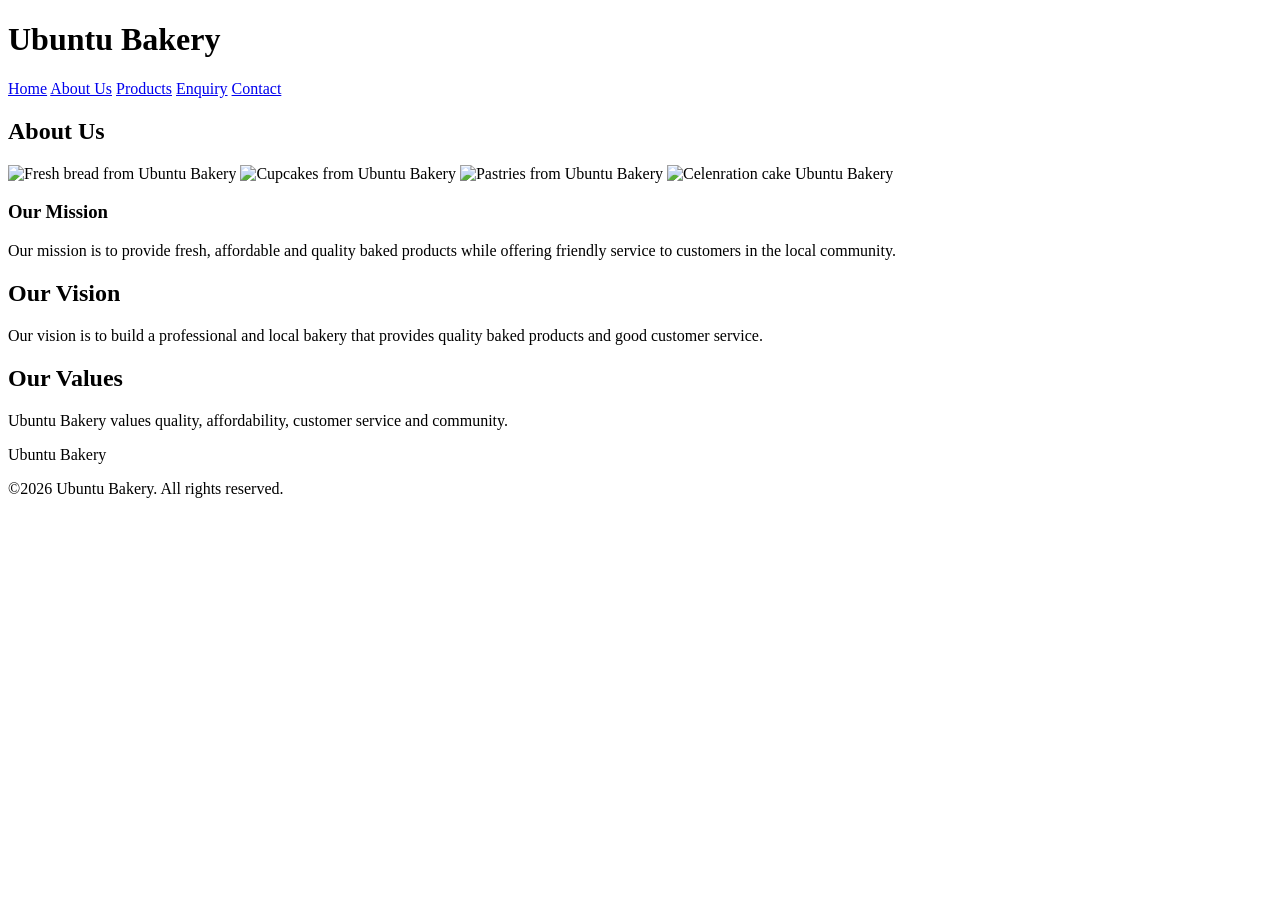
==== about.html @ f28daa34 "Updated README and about page" ====
<!DOCTYPE html>
<!-- ============================================ -->
<!-- UBUNTU BAKERY - ABOUT US PAGE               -->
<!-- Author: Lebohang Katsana                     -->
<!-- Date: 14 September 2026                      -->
<!-- Description: This page gives background      -->
<!-- information about Ubuntu Bakery, including   -->
<!-- its mission, vision and values.              -->
<!-- ============================================ -->
<html lang="en">
    <head>
        <meta name="description" content="Learn more about Ubuntu Bakery and our mission">
        <meta charset="UTF-8">
        <Meta name="viewport" content="width=device-width, initial-scale=1.0">
            <title>Ubuntu Bakery- About Us</title>
             <link rel="stylesheet" href="css/style.css">
    </head>
    <body>
<!-- ===== START OF HEADER ===== -->

        <header>
            <h1>Ubuntu Bakery</h1>
        </header>
        <!-- ===== END OF HEADER ===== -->

    <!-- ===== START OF NAVIGATION ===== -->

        <nav>
            <a href="index.html">Home</a>
            <a href="about.html">About Us</a>
            <a href="products.html">Products</a>
            <a href="enquiry.html">Enquiry</a>
            <a href="contact.html">Contact</a>
        </nav>
 <!-- ===== END OF NAVIGATION ===== -->

    <!-- ===== START OF MAIN CONTENT ===== -->

        <main>
   <!-- About Page Section -->

            <section>
            <h2>About Us</h2>
<!-- About content with images -->

            <div class="about-images">
            <img src="images/bread.png" 
            alt="Fresh bread from Ubuntu Bakery">
            <img src="images/cupcakes.jpg" 
            alt="Cupcakes from Ubuntu Bakery">
            <img src="images/pastries.jpg" 
            alt="Pastries from Ubuntu Bakery">
            <img src="images/special-cake.jpg" 
            alt="Celenration cake Ubuntu Bakery">
            </div>
<!-- About text content --
            <p>
                Ubuntu Bakery is a proposed small bakery business that provides fresh baked products to customers in the local community.
            </p>
            <p> 
                The Bakery offers products such as bread, pastries, cupcakes and celebration cakes.
                These products are suitable for everyday customers as well as birthdays, celebrations and 
                other special occasions.
                </p>
            </section>
            <section>

                <!-- Mission Section -->
                <h3>Our Mission</h3>
                <p>
                    Our mission is to provide fresh, affordable and quality baked products
                    while offering friendly service to customers in the local community.
                    </p>
            </section>
            <section>
                <!-- Vision Section -->
                <h2>Our Vision</h2>
                <p>
                    Our vision is to build a professional and local bakery that provides quality baked products and good customer service.
                </p>
            </section>
            <section>
                 <!-- Values Section -->
                <h2>Our Values</h2>
                <p>Ubuntu Bakery values quality, affordability, customer service and community.
                </p>
            </section>
            </main>
            <!-- ===== END OF MAIN CONTENT ===== -->

    <!-- ===== START OF FOOTER ===== -->
            <footer>
                <p>Ubuntu Bakery</p>
                <p>&copy;2026 Ubuntu Bakery. All rights reserved.</p>
            </footer>
             <!-- ===== END OF FOOTER ===== -->
    </body>
</html>
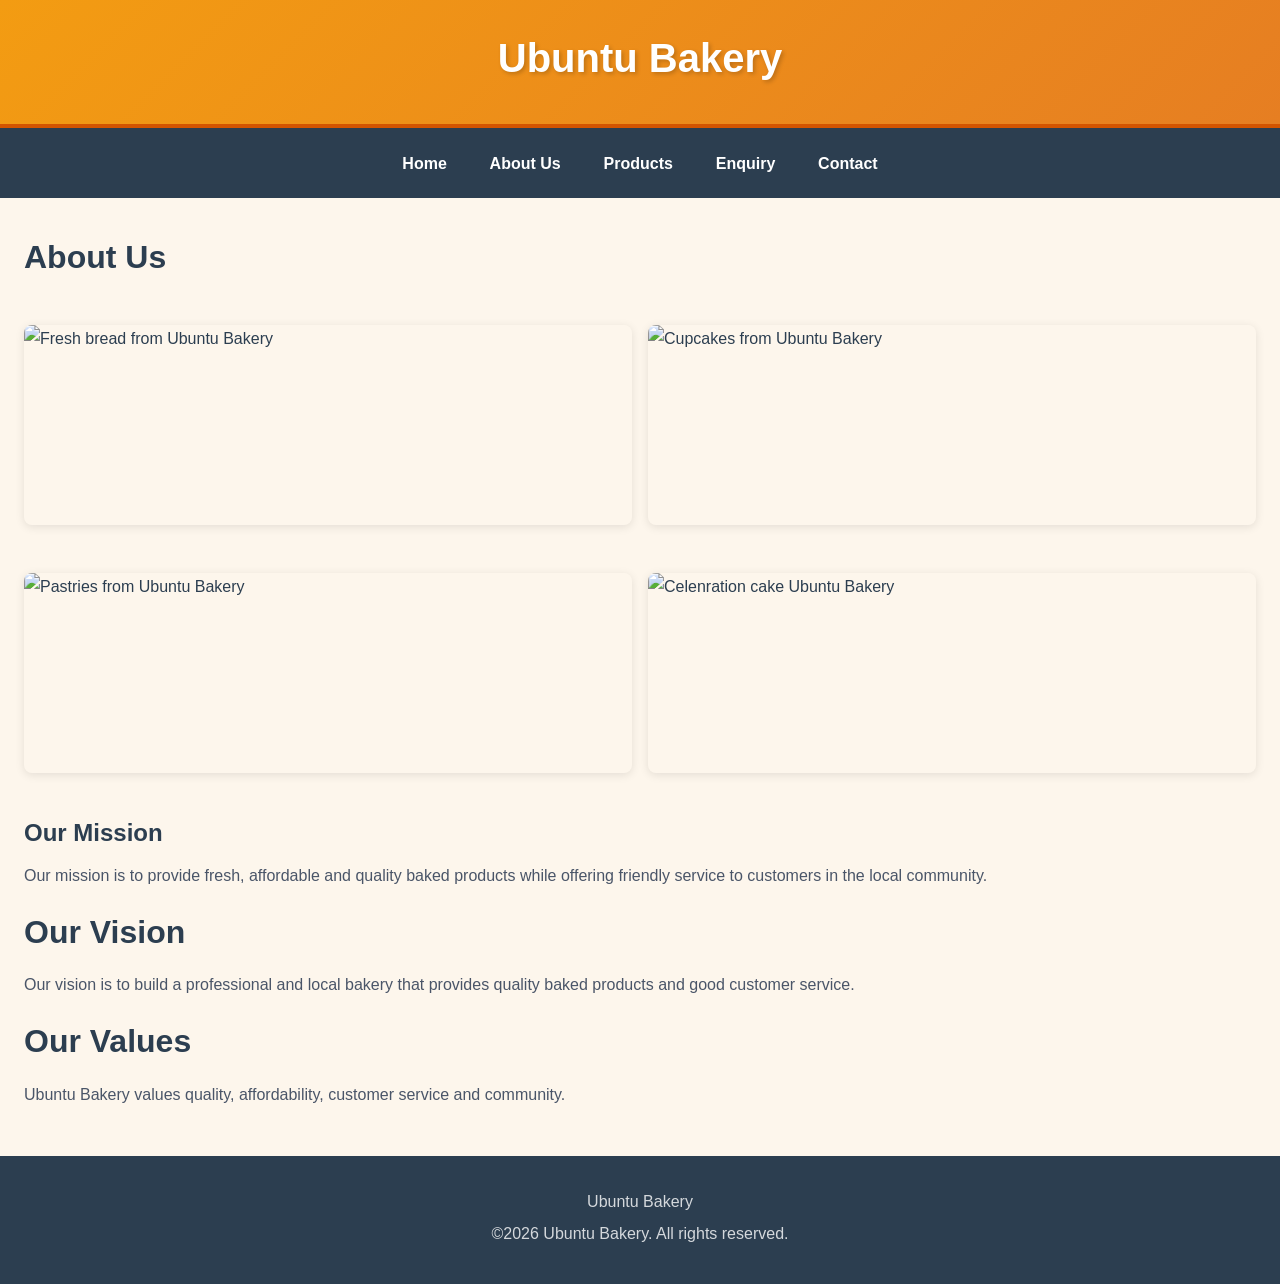
==== commit d82aeaf3: "Part 3: Added JS validation, Lightbox, and SEO" ====
--- a/about.html
+++ b/about.html
@@ -9,6 +9,8 @@
 <!-- ============================================ -->
 <html lang="en">
     <head>
+        <title>Ubuntu Bakery | Fresh Bread & Pastries</title>
+<meta name="description" content="Ubuntu Bakery provides freshly baked bread, pastries, and cakes for the local community. Order online or visit us today.">
         <meta name="description" content="Learn more about Ubuntu Bakery and our mission">
         <meta charset="UTF-8">
         <Meta name="viewport" content="width=device-width, initial-scale=1.0">
--- a/css/style.css
+++ b/css/style.css
@@ -0,0 +1,510 @@
+/* ============================================
+   UBUNTU BAKERY - MAIN STYLESHEET
+   Author: Lebohang Katsana
+   Date: 18 September 2026
+   ============================================ */
+* {
+    margin: 0;
+    padding: 0;
+    box-sizing: border-box;
+}
+
+
+html {
+    font-size: 16px; /* Base font size (1rem = 16px) */
+}
+
+body {
+    font-family: 'Segoe UI', Tahoma, Geneva, Verdana, sans-serif;
+    font-size: 1rem;
+    line-height: 1.7;
+    color: #2c3e50;
+    background-color: #fdf6ec;
+}
+
+main {
+    max-width: 1200px;
+    margin: 2rem auto;
+    padding: 0 1.5rem;
+}
+
+
+h1 {
+    font-size: 2.5rem;
+    font-weight: 700;
+    color: #2c3e50;
+    margin-bottom: 0.5rem;
+}
+
+h2 {
+    font-size: 2rem;
+    font-weight: 600;
+    color: #2c3e50;
+    margin-bottom: 0.75rem;
+}
+
+h3 {
+    font-size: 1.5rem;
+    font-weight: 600;
+    color: #2c3e50;
+    margin-bottom: 0.5rem;
+}
+
+p {
+    font-size: 1rem;
+    line-height: 1.7;
+    margin-bottom: 1rem;
+    color: #4a5568;
+}
+
+a {
+    color: #e67e22;
+    text-decoration: none;
+}
+
+a:hover {
+    color: #d35400;
+    text-decoration: underline;
+}
+
+ul {
+    padding-left: 1.5rem;
+    margin-bottom: 1rem;
+}
+
+li {
+    margin-bottom: 0.5rem;
+}
+
+img {
+    max-width: 100%;
+    height: auto;
+    display: block;
+}
+
+
+header {
+    background: linear-gradient(135deg, #f39c12, #e67e22);
+    padding: 1.5rem 2rem;
+    text-align: center;
+    border-bottom: 4px solid #d35400;
+}
+
+header h1 {
+    color: #ffffff;
+    font-size: 2.5rem;
+    text-shadow: 2px 2px 4px rgba(0, 0, 0, 0.2);
+}
+
+
+nav {
+    background: #2c3e50;
+    padding: 0.75rem 0;
+    text-align: center;
+}
+
+nav a {
+    color: #ffffff;
+    text-decoration: none;
+    font-weight: 600;
+    padding: 0.6rem 1.2rem;
+    border-radius: 4px;
+    transition: all 0.3s ease;
+    display: inline-block;
+}
+
+nav a:hover {
+    background-color: #e67e22;
+    text-decoration: none;
+    transform: translateY(-2px);
+}
+
+
+main img {
+    border-radius: 8px;
+    margin: 1rem 0;
+    box-shadow: 0 2px 10px rgba(0, 0, 0, 0.1);
+}
+
+
+.about-images {
+    display: grid;
+    grid-template-columns: repeat(2, 1fr);
+    gap: 1rem;
+    margin: 1.5rem 0;
+}
+
+.about-images img {
+    width: 100%;
+    height: 200px;
+    object-fit: cover;
+    border-radius: 8px;
+}
+
+
+.hero {
+    background: linear-gradient(135deg, #f39c12, #e67e22);
+    color: #ffffff;
+    text-align: center;
+    padding: 4rem 2rem;
+    border-radius: 12px;
+    margin-bottom: 2.5rem;
+    box-shadow: 0 4px 20px rgba(243, 156, 18, 0.3);
+}
+
+.hero h1 {
+    color: #ffffff;
+    font-size: 3rem;
+}
+
+.hero p {
+    color: rgba(255, 255, 255, 0.9);
+    font-size: 1.2rem;
+}
+
+
+.button {
+    display: inline-block;
+    background: #ffffff;
+    color: #e67e22;
+    padding: 0.8rem 2.5rem;
+    text-decoration: none;
+    border-radius: 50px;
+    font-weight: 700;
+    transition: all 0.3s ease;
+}
+
+.button:hover {
+    background: #fdf6ec;
+    transform: translateY(-3px);
+    box-shadow: 0 4px 20px rgba(0, 0, 0, 0.2);
+    text-decoration: none;
+}
+
+.btn {
+    background: linear-gradient(135deg, #f39c12, #e67e22);
+    color: #ffffff;
+    padding: 0.8rem 2.5rem;
+    border: none;
+    border-radius: 50px;
+    font-size: 1rem;
+    font-weight: 600;
+    cursor: pointer;
+    margin-top: 1.5rem;
+    transition: all 0.3s ease;
+}
+
+.btn:hover {
+    transform: translateY(-3px);
+    box-shadow: 0 4px 20px rgba(230, 126, 34, 0.4);
+}
+
+
+.about-preview,
+.products-preview {
+    background: #ffffff;
+    padding: 2rem;
+    margin-bottom: 1.5rem;
+    border-radius: 12px;
+    box-shadow: 0 2px 15px rgba(0, 0, 0, 0.08);
+    border-left: 4px solid #e67e22;
+    transition: all 0.3s ease;
+}
+
+.about-preview:hover,
+.products-preview:hover {
+    transform: translateX(5px);
+    box-shadow: 0 4px 25px rgba(0, 0, 0, 0.12);
+}
+
+
+.products-intro {
+    text-align: center;
+    margin-bottom: 2rem;
+    font-size: 1.1rem;
+}
+
+.products-grid {
+    display: grid;
+    grid-template-columns: repeat(2, 1fr);
+    gap: 2rem;
+}
+
+.product-item {
+    background: #ffffff;
+    padding: 1.5rem;
+    border-radius: 12px;
+    text-align: center;
+    box-shadow: 0 2px 15px rgba(0, 0, 0, 0.08);
+    border-bottom: 4px solid transparent;
+    transition: all 0.3s ease;
+}
+
+.product-item:hover {
+    transform: translateY(-8px);
+    box-shadow: 0 8px 30px rgba(0, 0, 0, 0.15);
+    border-bottom-color: #e67e22;
+}
+
+.product-item img {
+    width: 100%;
+    height: 200px;
+    object-fit: cover;
+    border-radius: 8px;
+    margin-bottom: 1rem;
+}
+
+
+.contact-content {
+    display: flex;
+    gap: 3rem;
+    background: #ffffff;
+    padding: 2.5rem;
+    border-radius: 12px;
+    box-shadow: 0 2px 15px rgba(0, 0, 0, 0.08);
+    margin-top: 1.5rem;
+}
+
+.contact-form {
+    flex: 2;
+}
+
+.contact-form label {
+    display: block;
+    font-weight: 600;
+    margin-top: 1rem;
+    color: #2c3e50;
+}
+
+.contact-form input,
+.contact-form textarea,
+.contact-form select {
+    width: 100%;
+    padding: 0.8rem;
+    margin-top: 0.3rem;
+    border: 2px solid #e2e8f0;
+    border-radius: 8px;
+    font-size: 1rem;
+    font-family: inherit;
+    background: #fafafa;
+}
+
+.contact-form input:focus,
+.contact-form textarea:focus,
+.contact-form select:focus {
+    outline: none;
+    border-color: #e67e22;
+    box-shadow: 0 0 0 3px rgba(230, 126, 34, 0.1);
+}
+
+.contact-info {
+    flex: 1;
+    background: #fdf6ec;
+    padding: 1.5rem;
+    border-radius: 12px;
+}
+
+.contact-info p {
+    padding: 0.5rem 0;
+    border-bottom: 1px solid #f0e4d6;
+}
+
+.contact-info p:last-child {
+    border-bottom: none;
+}
+
+
+footer {
+    background: #2c3e50;
+    color: #ffffff;
+    text-align: center;
+    padding: 2rem;
+    margin-top: 3rem;
+}
+
+footer p {
+    color: rgba(255, 255, 255, 0.8);
+    margin-bottom: 0.3rem;
+}
+
+
+@media screen and (max-width: 768px) {
+
+    nav a {
+        display: block;
+        width: 90%;
+        margin: 0.2rem auto;
+        text-align: center;
+    }
+
+    header h1 {
+        font-size: 2rem;
+    }
+
+    h1 {
+        font-size: 2rem;
+    }
+
+    h2 {
+        font-size: 1.6rem;
+    }
+
+    h3 {
+        font-size: 1.2rem;
+    }
+
+    .contact-content {
+        flex-direction: column;
+        padding: 1.5rem;
+        gap: 2rem;
+    }
+
+    .contact-info {
+        order: -1;
+    }
+
+    .products-grid {
+        grid-template-columns: 1fr;
+        gap: 1.5rem;
+    }
+
+    .about-images {
+        grid-template-columns: repeat(2, 1fr);
+    }
+}
+
+
+@media screen and (max-width: 480px) {
+
+    header h1 {
+        font-size: 1.8rem;
+    }
+
+    h1 {
+        font-size: 1.6rem;
+    }
+
+    h2 {
+        font-size: 1.3rem;
+    }
+
+    h3 {
+        font-size: 1.1rem;
+    }
+
+    main {
+        padding: 0 1rem;
+        margin: 1rem auto;
+    }
+
+    .contact-form input,
+    .contact-form textarea,
+    .contact-form select {
+        padding: 0.6rem;
+        font-size: 0.95rem;
+    }
+
+    .contact-form button {
+        width: 100%;
+        padding: 0.7rem;
+    }
+
+    .about-images {
+        grid-template-columns: 1fr;
+    }
+
+    .about-images img {
+        height: 150px;
+    }
+
+    .product-item img {
+        height: 150px;
+    }
+
+    .about-preview,
+    .products-preview {
+        padding: 1.5rem;
+    }
+}
+
+
+@media screen and (min-width: 1200px) {
+
+    main {
+        max-width: 1400px;
+    }
+
+    .hero {
+        padding: 5rem 3rem;
+    }
+
+    .hero h1 {
+        font-size: 3.5rem;
+    }
+
+    .product-item img {
+        height: 250px;
+    }
+}
+/* ==========================================
+   PART 3: JAVASCRIPT LIGHTBOX STYLES
+   ========================================== */
+
+/* The background overlay (hidden by default) */
+.lightbox {
+    display: none; /* Hidden until clicked */
+    position: fixed;
+    z-index: 1000; /* Makes sure it stays on top of everything */
+    left: 0;
+    top: 0;
+    width: 100%;
+    height: 100%;
+    background-color: rgba(0, 0, 0, 0.85); /* Dark semi-transparent background */
+}
+
+/* The actual image inside the lightbox */
+.lightbox-content {
+    position: relative;
+    margin: 5% auto; /* Centers the image */
+    display: block;
+    max-width: 85%;
+    max-height: 85vh; /* Keeps it within the screen height */
+    border-radius: 8px;
+    box-shadow: 0 4px 20px rgba(255, 255, 255, 0.2);
+    animation: zoomIn 0.3s ease;
+}
+
+/* The 'X' close button */
+.close-lightbox {
+    position: absolute;
+    top: 20px;
+    right: 40px;
+    color: #ffffff;
+    font-size: 50px;
+    font-weight: bold;
+    cursor: pointer;
+    transition: color 0.3s;
+}
+
+.close-lightbox:hover,
+.close-lightbox:focus {
+    color: #e67e22; /* Turns orange when hovered */
+    text-decoration: none;
+}
+
+/* A simple animation so the image pops up smoothly */
+@keyframes zoomIn {
+    from { transform: scale(0.8); opacity: 0; }
+    to { transform: scale(1); opacity: 1; }
+}
+
+/* Make sure images on the product page show a pointer cursor */
+.product-item img {
+    cursor: pointer;
+    transition: opacity 0.3s;
+}
+
+.product-item img:hover {
+    opacity: 0.8; /* Slight fade effect when hovering over an image */
+}
+
